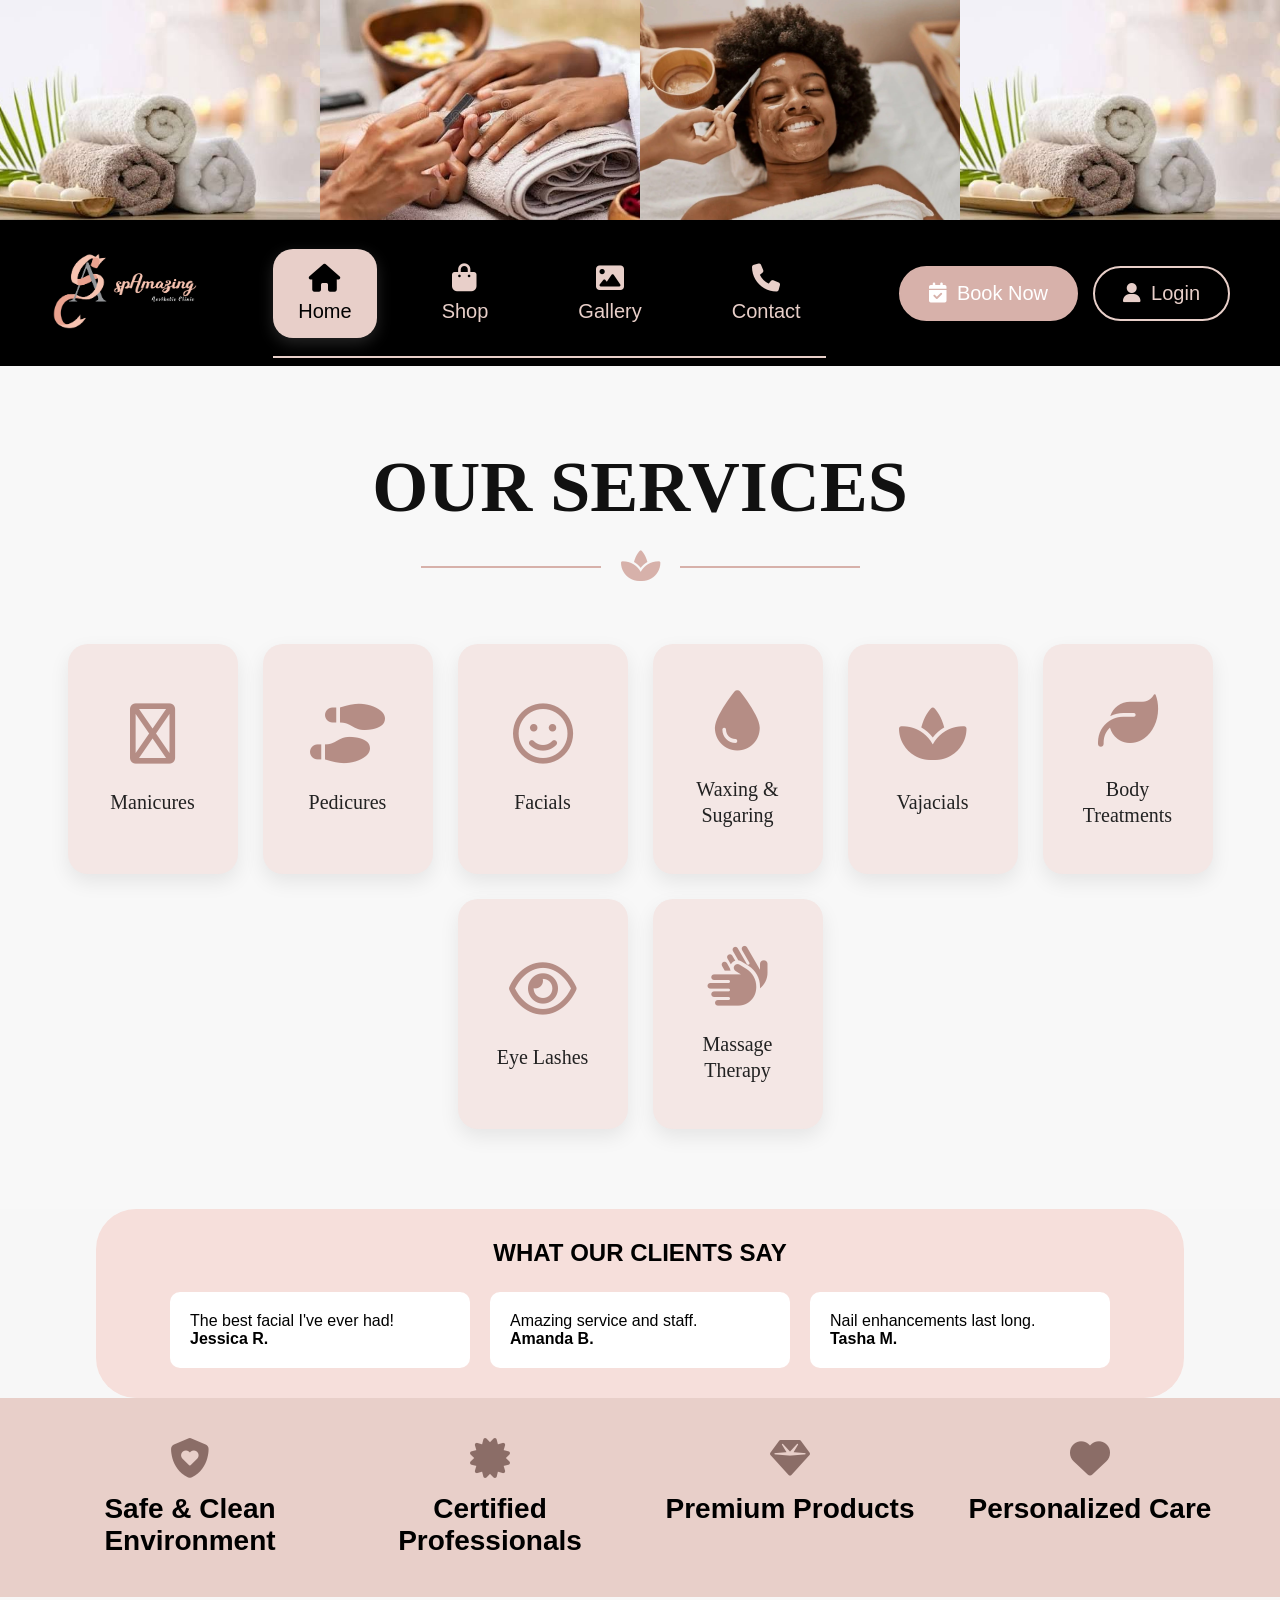
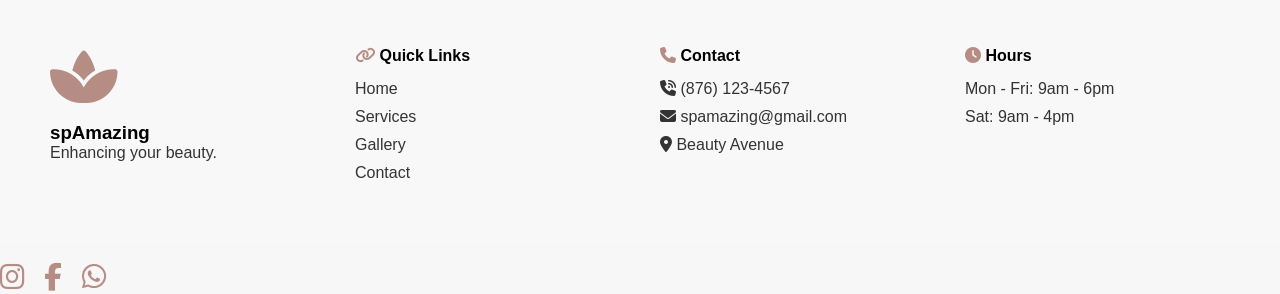
==== index.html @ 1a06e123 "Add files via upload" ====
<!DOCTYPE html>
<html lang="en">
<head>
    <meta charset="UTF-8">
    <meta name="viewport" content="width=device-width, initial-scale=1.0">
    <title>spAmazing Aesthetic Clinic</title>
    <link rel="stylesheet" href="style.css">
    <link rel="stylesheet"
    href="https://cdnjs.cloudflare.com/ajax/libs/font-awesome/6.5.1/css/all.min.css">
</head>

<body>
<!-- Hero Images -->
    <div class="hero-images">
        <img src="images/picture1.jpg" alt="">
        <img src="images/picture2.jpg" alt="">
        <img src="images/picture3.jpg" alt="">
        <img src="images/picture4.jpg" alt="">
    </div>


<!-- Navigation -->
<header class="navbar">

    <div class="logo">
        <img src="images/ICON AND NAME PEACH& WHITE.png" alt="Spa Logo">
    </div>

    <nav>

        <a href="index.html" class="active">
            <i class="fa-solid fa-house"></i>
            <span>Home</span>
        </a>

        <a href="shop.html">
            <i class="fa-solid fa-bag-shopping"></i>
            <span>Shop</span>
        </a>

        <a href="gallery.html">
            <i class="fa-solid fa-image"></i>
            <span>Gallery</span>
        </a>

        <a href="contact.html">
            <i class="fa-solid fa-phone"></i>
            <span>Contact</span>
        </a>

    </nav>

    <div class="nav-buttons">

        <a href="booking.html" class="book-btn-nav">
            <i class="fa-solid fa-calendar-check"></i>
            Book Now
        </a>

        <a href="login.html" class="login-btn">
            <i class="fa-solid fa-user"></i>
            Login
        </a>

    </div>

</header>
    
  

    
    <!-- Services -->
<section class="services">

    <h1>OUR SERVICES</h1>

    <div class="section-divider">
        <span></span>
        <i class="fa-solid fa-spa"></i>
        <span></span>
    </div>

    <div class="service-grid">

        <div class="service-card"
             onclick="openService('Manicures','Professional nail care including shaping, cuticle care, polish application and nail enhancements.','$150','45 Minutes')">
            <i class="fa-regular fa-hand-sparkles"></i>
            <h3>Manicures</h3>
        </div>

        <div class="service-card"
             onclick="openService('Pedicures','Foot care treatment including exfoliation, massage and nail grooming.','$180','60 Minutes')">
            <i class="fa-solid fa-shoe-prints"></i>
            <h3>Pedicures</h3>
        </div>

        <div class="service-card"
             onclick="openService('Facials','Deep cleansing facial treatments designed to refresh, hydrate and rejuvenate your skin.','$250','60 Minutes')">
            <i class="fa-regular fa-face-smile"></i>
            <h3>Facials</h3>
        </div>

        <div class="service-card"
             onclick="openService('Waxing & Sugaring','Hair removal services using professional waxing and sugaring techniques.','$200','45 Minutes')">
            <i class="fa-solid fa-droplet"></i>
            <h3>Waxing &<br>Sugaring</h3>
        </div>

        <div class="service-card"
             onclick="openService('Vajacials','Specialized skincare treatment focused on soothing and rejuvenating intimate areas.','$300','60 Minutes')">
            <i class="fa-solid fa-spa"></i>
            <h3>Vajacials</h3>
        </div>

        <div class="service-card"
             onclick="openService('Body Treatments','Luxurious body scrubs, wraps and skin rejuvenation treatments.','$400','90 Minutes')">
            <i class="fa-solid fa-leaf"></i>
            <h3>Body<br>Treatments</h3>
        </div>

        <div class="service-card"
             onclick="openService('Eye Lashes','Classic, hybrid and volume eyelash extension services.','$220','90 Minutes')">
            <i class="fa-regular fa-eye"></i>
            <h3>Eye Lashes</h3>
        </div>

        <div class="service-card"
             onclick="openService('Massage Therapy','Relaxing therapeutic massage to reduce stress and improve wellbeing.','$350','90 Minutes')">
            <i class="fa-solid fa-hands"></i>
            <h3>Massage<br>Therapy</h3>
        </div>

    </div>



</section>

    <!-- Testimonials -->
    <section class="testimonial-section">
        <h2>WHAT OUR CLIENTS SAY</h2>

        <div class="testimonials">
            <div class="testimonial-card">
                <p>The best facial I've ever had!</p>
                <h4>Jessica R.</h4>
            </div>

            <div class="testimonial-card">
                <p>Amazing service and staff.</p>
                <h4>Amanda B.</h4>
            </div>

            <div class="testimonial-card">
                <p>Nail enhancements last long.</p>
                <h4>Tasha M.</h4>
            </div>
        </div>
    </section>

    <!-- Features -->   
<div class="features">

    <div class="feature-item">
        <i class="fa-solid fa-shield-heart"></i>
        <h3>Safe & Clean Environment</h3>
    </div>

    <div class="feature-item">
        <i class="fa-solid fa-certificate"></i>
        <h3>Certified Professionals</h3>
    </div>

    <div class="feature-item">
        <i class="fa-solid fa-gem"></i>
        <h3>Premium Products</h3>
    </div>

    <div class="feature-item">
        <i class="fa-solid fa-heart"></i>
        <h3>Personalized Care</h3>
    </div>

</div>
    <!-- Footer -->
   <footer>

    <div class="footer-column">
        <i class="fa-solid fa-spa footer-logo"></i>
        <h3>spAmazing</h3>
        <p>Enhancing your beauty.</p>
    </div>

    <div class="footer-column">
        <h4><i class="fa-solid fa-link"></i> Quick Links</h4>
        <a href="#">Home</a>
        <a href="#">Services</a>
        <a href="#">Gallery</a>
        <a href="#">Contact</a>
    </div>

    <div class="footer-column">
        <h4><i class="fa-solid fa-phone"></i> Contact</h4>
        <p><i class="fa-solid fa-phone-volume"></i> (876) 123-4567</p>
        <p><i class="fa-solid fa-envelope"></i> spamazing@gmail.com</p>
        <p><i class="fa-solid fa-location-dot"></i> Beauty Avenue</p>
    </div>

    <div class="footer-column">
        <h4><i class="fa-solid fa-clock"></i> Hours</h4>
        <p>Mon - Fri: 9am - 6pm</p>
        <p>Sat: 9am - 4pm</p>
    </div>

</footer> 

<div class="social-icons">
    <a href="#"><i class="fab fa-instagram"></i></a>
    <a href="#"><i class="fab fa-facebook-f"></i></a>
    <a href="#"><i class="fab fa-whatsapp"></i></a>
</div>

<!-- SERVICE POPUP -->
<div id="serviceModal" class="modal">

    <div class="modal-content">

        <span class="close" onclick="closeService()">&times;</span>

        <h2 id="serviceTitle"></h2>

        <p id="serviceDescription"></p>

        <div class="service-details">
            <p><strong>Price:</strong> <span id="servicePrice"></span></p>
            <p><strong>Duration:</strong> <span id="serviceDuration"></span></p>
        </div>

        <button class="book-btn">
            Book Appointment
        </button>

    </div>

</div>

<script>
function openService(title, description, price, duration){

    document.getElementById("serviceTitle").innerText = title;
    document.getElementById("serviceDescription").innerText = description;
    document.getElementById("servicePrice").innerText = price;
    document.getElementById("serviceDuration").innerText = duration;

    document.getElementById("serviceModal").style.display = "block";
}

function closeService(){
    document.getElementById("serviceModal").style.display = "none";
}
</script>

</body>
</html>
---- style.css ----
*{
    margin:0;
    padding:0;
    box-sizing:border-box;
    font-family:'Segoe UI',sans-serif;
}

body{
    background:#f7f7f7;
}

/* Hero Images */
.hero-images{
    display:grid;
    grid-template-columns:repeat(4,1fr);
}

.hero-images img{
    width:100%;
    height:220px;
    object-fit:cover;
}

/* Header */
header{
    background:black;
    display:flex;
    justify-content:space-between;
    align-items:center;
    padding:15px 40px;
}

/* Navigation */

/* ========================= */
/* NAVIGATION */
/* ========================= */

.navbar{
    background:#000;
    display:flex;
    justify-content:space-between;
    align-items:center;
    padding:20px 50px;
    width:100%;
}

.logo img{
    width:150px;
    height:auto;
}

nav{
    display:flex;
    align-items:center;
    gap:40px;
    position:relative;
}

nav::after{
    content:'';
    position:absolute;
    bottom:-20px;
    left:0;
    width:100%;
    height:2px;
    background:#e8cfc9;
}

nav a{
    text-decoration:none;
    color:#e8cfc9;
    display:flex;
    flex-direction:column;
    align-items:center;
    gap:8px;
    font-size:20px;
    padding:15px 25px;
    border-radius:20px;
    transition:all .35s ease;
}

nav a i{
    font-size:28px;
}

/* Hover Effect */

nav a:hover{
    background:#d7b1aa;
    color:#000;
    transform:translateY(-4px);
    box-shadow:0 8px 20px rgba(255,255,255,.15);
}

/* Active Page */

nav a.active{
    background:#e8cfc9;
    color:#000;
    box-shadow:0 5px 15px rgba(255,255,255,.15);
}

/* ========================= */
/* RIGHT BUTTONS */
/* ========================= */

.nav-buttons{
    display:flex;
    align-items:center;
    gap:15px;
}

/* Book Now Button */

.book-btn-nav{
    text-decoration:none;
    background:#d7b1aa;
    color:white;
    border:2px solid #d7b1aa;
    padding:14px 28px;
    border-radius:40px;
    font-size:20px;
    display:flex;
    align-items:center;
    gap:10px;
    transition:all .35s ease;
}

.book-btn-nav:hover{
    background:white;
    color:#b58d85;
    transform:translateY(-4px);
    box-shadow:0 8px 20px rgba(0,0,0,.2);
}

/* Login Button */

.login-btn{
    text-decoration:none;
    color:#e8cfc9;
    border:2px solid #e8cfc9;
    padding:14px 28px;
    border-radius:40px;
    font-size:20px;
    display:flex;
    align-items:center;
    gap:10px;
    transition:all .35s ease;
}

.login-btn:hover{
    background:#e8cfc9;
    color:#000;
    transform:translateY(-4px);
    box-shadow:0 8px 20px rgba(255,255,255,.15);
}


/* SERVICES SECTION */

.services{
    padding:80px 40px;
    text-align:center;
    background:#f8f8f8;
}

.services h1{
    font-size:72px;
    font-family:Georgia, serif;
    font-weight:600;
    color:#111;
    margin-bottom:20px;
}

/* Decorative Divider */

.section-divider{
    display:flex;
    align-items:center;
    justify-content:center;
    gap:20px;
    margin-bottom:60px;
}

.section-divider span{
    width:180px;
    height:2px;
    background:#d7b1aa;
}

.section-divider i{
    color:#d7b1aa;
    font-size:35px;
}

.service-card{
    cursor:pointer;
}

.service-card:hover i{
    transform:scale(1.1);
}

.service-card i{
    transition:0.3s ease;
}

.service-card{
    cursor:pointer;
}

.service-card:hover i{
    transform:scale(1.1);
}

.service-card i{
    transition:0.3s ease;
}

.modal{
    display:none;
    position:fixed;
    top:0;
    left:0;
    width:100%;
    height:100%;
    background:rgba(0,0,0,.7);
    z-index:9999;
}

.modal-content{
    background:white;
    width:500px;
    max-width:90%;
    margin:8% auto;
    padding:40px;
    border-radius:20px;
    text-align:center;
    position:relative;
}

.close{
    position:absolute;
    top:15px;
    right:20px;
    font-size:35px;
    cursor:pointer;
}

.book-btn{
    background:#d7b1aa;
    color:white;
    border:none;
    padding:12px 25px;
    border-radius:25px;
    cursor:pointer;
    margin-top:20px;
}

.book-btn:hover{
    background:#b58d85;
}

/* Cards */

.service-grid{
    display:flex;
    justify-content:center;
    flex-wrap:wrap;
    gap:25px;
}

.service-card{
    width:170px;
    height:230px;

    background:#f4e7e5;

    border-radius:20px;

    display:flex;
    flex-direction:column;
    justify-content:center;
    align-items:center;

    box-shadow:0 8px 20px rgba(0,0,0,0.08);

    transition:all 0.3s ease;
}

.service-card:hover{
    transform:translateY(-10px);
    box-shadow:0 15px 25px rgba(0,0,0,0.12);
}

.service-card i{
    font-size:60px;
    color:#b58d85;
    margin-bottom:25px;
}

.service-card h3{
    font-family:Georgia, serif;
    font-size:20px;
    font-weight:500;
    color:#222;
    line-height:1.3;
}


/* Testimonials */
.testimonial-section{
    width:85%;
    margin:auto;
    background:#f6dfdb;
    border-radius:40px;
    padding:30px;
}

.testimonial-section h2{
    text-align:center;
    margin-bottom:25px;
}

.testimonials{
    display:flex;
    justify-content:center;
    gap:20px;
}

.testimonial-card{
    background:white;
    padding:20px;
    width:300px;
    border-radius:10px;
}

/* Features */
.features{
    background:#e8cfc9;
    display:grid;
    grid-template-columns:repeat(4,1fr);
    padding:40px;
    text-align:center;
}

.feature-item i{
    font-size:40px;
    margin-bottom:15px;
    color:#8b6d67;
}

.feature-item h3{
    font-size:28px;
}

footer{
    background:#f8f8f8;
    display:grid;
    grid-template-columns:repeat(4,1fr);
    gap:40px;
    padding:50px;
}

.footer-column h4{
    margin-bottom:15px;
}

.footer-column h4 i{
    color:#b58d85;
}

.footer-logo{
    font-size:60px;
    color:#b58d85;
    margin-bottom:15px;
}

.footer-column p,
.footer-column a{
    display:block;
    margin-bottom:10px;
    color:#333;
    text-decoration:none;
}

.social-icons{
    margin-top:20px;
}

.social-icons a{
    font-size:28px;
    color:#b58d85;
    margin-right:15px;
    transition:0.3s;
}

.social-icons a:hover{
    color:#000;
}
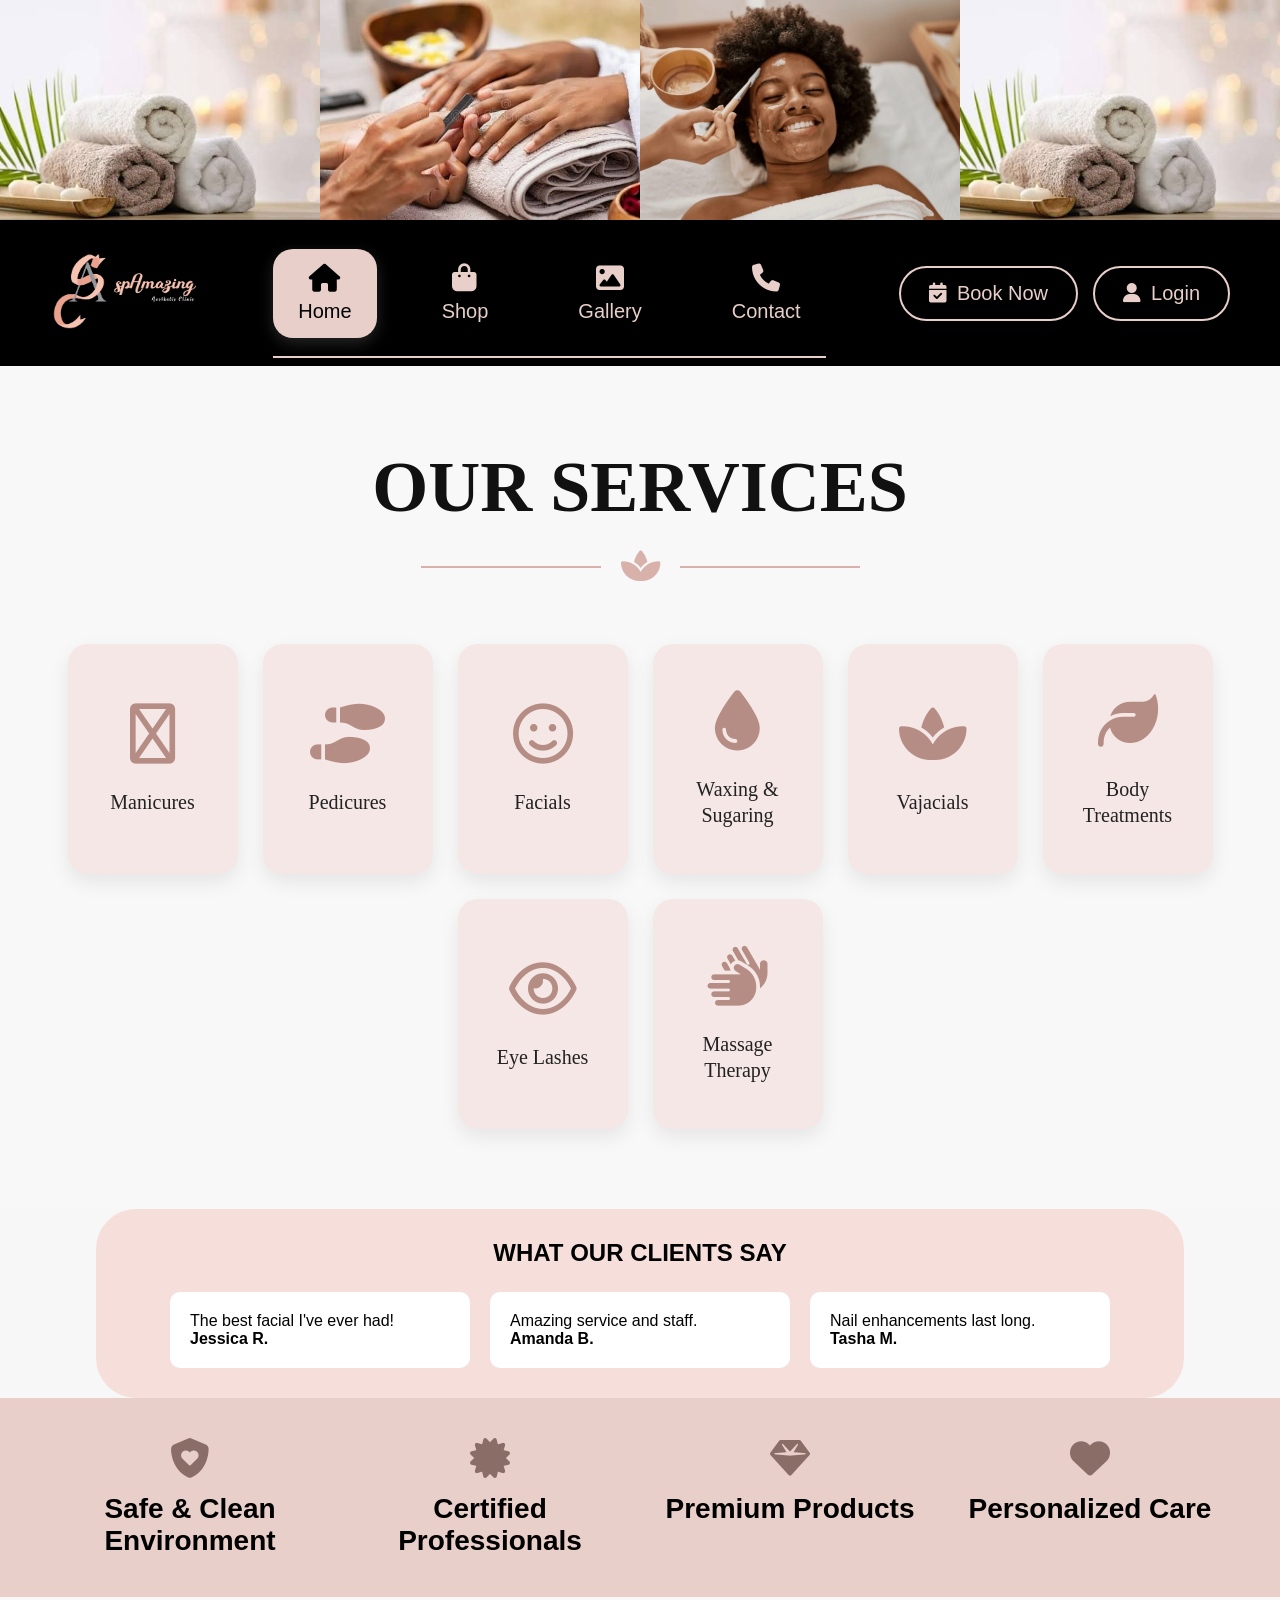
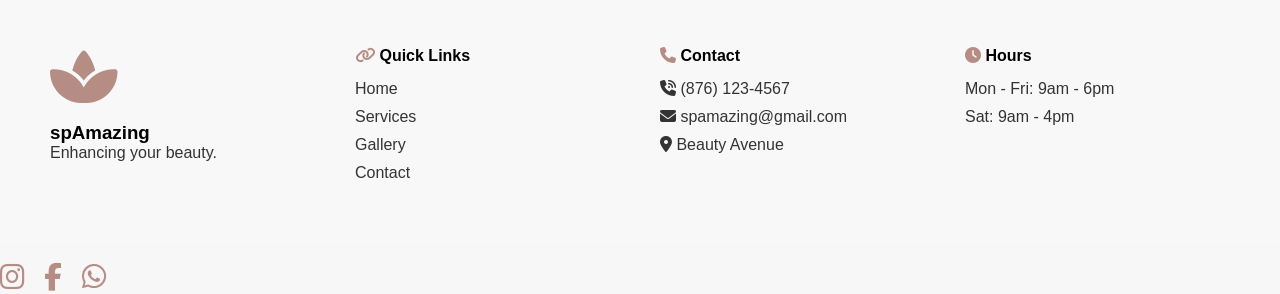
==== commit d43879b0: "Started Booking" ====
--- a/index.html
+++ b/index.html
@@ -52,7 +52,7 @@
 
     <div class="nav-buttons">
 
-        <a href="booking.html" class="book-btn-nav">
+        <a href="book.html" class="login-btn">
             <i class="fa-solid fa-calendar-check"></i>
             Book Now
         </a>
--- a/style.css
+++ b/style.css
@@ -30,7 +30,7 @@
     padding:15px 40px;
 }
 
-/* Navigation */
+
 
 /* ========================= */
 /* NAVIGATION */
@@ -101,9 +101,7 @@
     box-shadow:0 5px 15px rgba(255,255,255,.15);
 }
 
-/* ========================= */
 /* RIGHT BUTTONS */
-/* ========================= */
 
 .nav-buttons{
     display:flex;
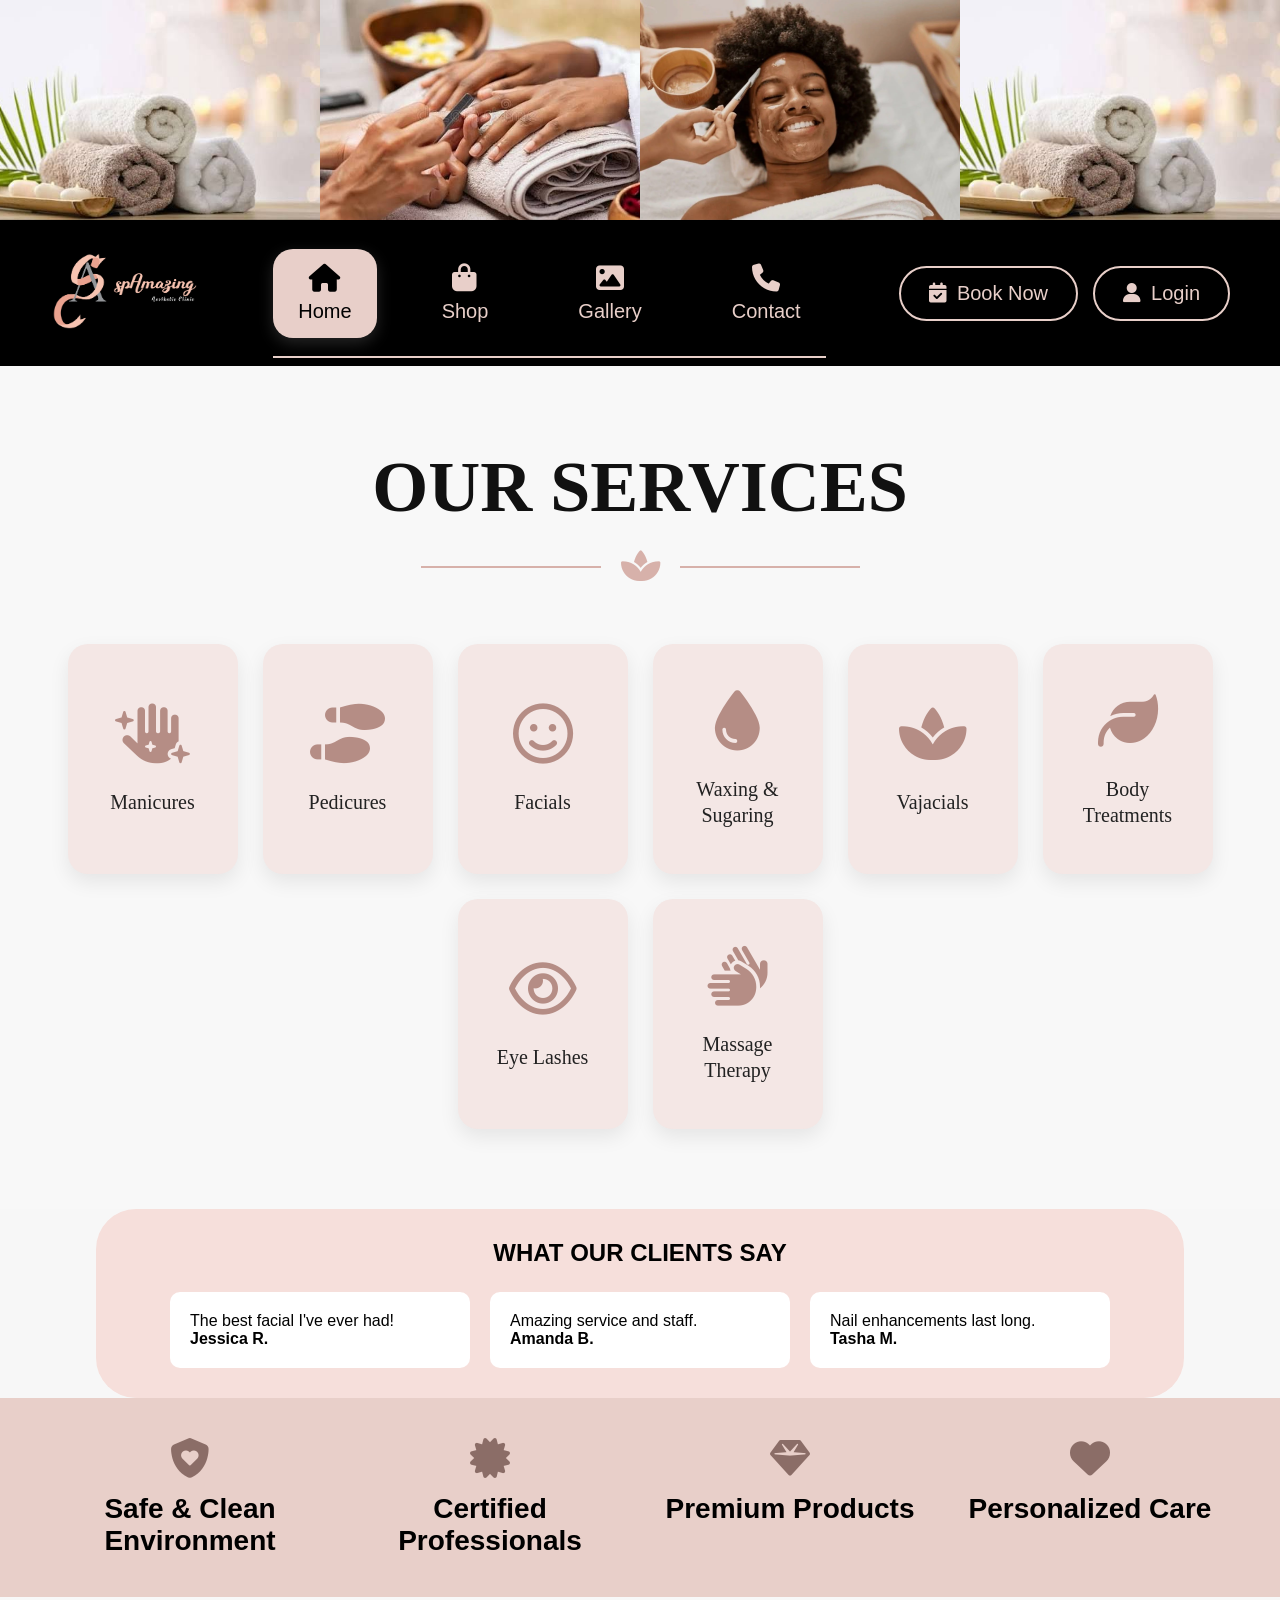
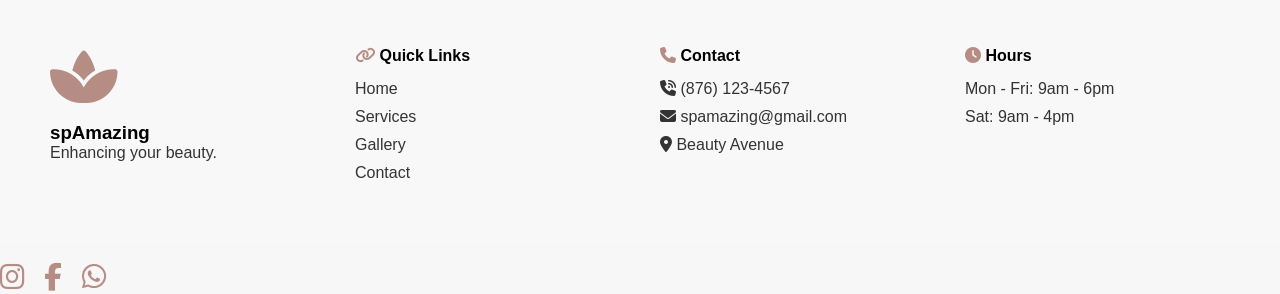
==== commit 0f65a1b1: "Fix somthing on Home page" ====
--- a/index.html
+++ b/index.html
@@ -57,7 +57,7 @@
             Book Now
         </a>
 
-        <a href="login.html" class="login-btn">
+        <a href="" class="login-btn">
             <i class="fa-solid fa-user"></i>
             Login
         </a>
@@ -84,7 +84,7 @@
 
         <div class="service-card"
              onclick="openService('Manicures','Professional nail care including shaping, cuticle care, polish application and nail enhancements.','$150','45 Minutes')">
-            <i class="fa-regular fa-hand-sparkles"></i>
+            <i class="fa-solid fa-hand-sparkles"></i>
             <h3>Manicures</h3>
         </div>
 
@@ -258,6 +258,7 @@
 function closeService(){
     document.getElementById("serviceModal").style.display = "none";
 }
+
 </script>
 
 </body>
